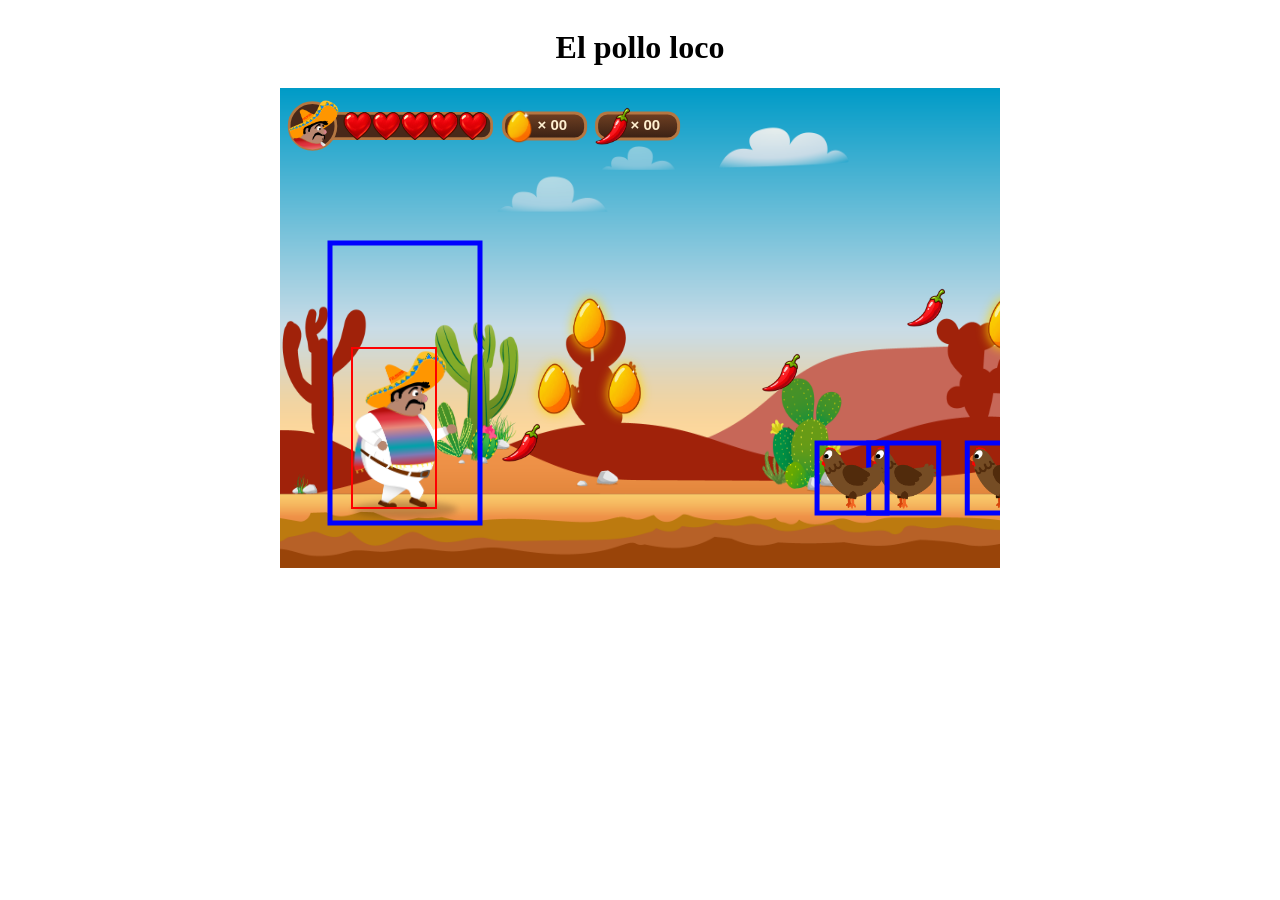
==== index.html @ 7159ae36 "add sounds and extend level" ====
<!DOCTYPE html>
<html lang="en">

<head>
    <meta charset="UTF-8">
    <meta name="viewport" content="width=device-width, initial-scale=1.0">
    <link rel="stylesheet" href="./style.css">
    <title>Pollo Loco</title>

    <script src="./js/models/drawable-object.class.js"></script>

    <script src="./js/models/movable-object.class.js"></script>
    <script src="./js/models/character.class.js"></script>
    <script src="./js/models/chicken.class.js"></script>
    <script src="./js/models/cloud.class.js"></script>
    <script src="./js/models/background-objects.class.js"></script>
    <script src="./js/models/keyboard.class.js"></script>
    <script src="./js/models/level.class.js"></script>
    <script src="./js/models/endboss.class.js"></script>
    <script src="./js/models/chili.class.js"></script>
    <script src="./js/models/thrown-chili.class.js"></script>
    <script src="./js/models/health-hearts.class.js"></script>
    <script src="./js/models/collectible-counter.class.js"></script>
    <script src="./js/models/golden-eggs.class.js"></script>
    <script src="./levels/level1.js"></script>

    <script src="./js/models/world.class.js"></script>


    <script src="./js/game.js"></script>
</head>

<body onload="init()">

    <h1>El pollo loco</h1>

    <canvas id="canvas" width="720" height="480">
    </canvas>

</body>

</html>
---- style.css ----
body {
    display: flex;
    flex-direction: column;
    align-items: center;
}


canvas {
    background-color: black;
}
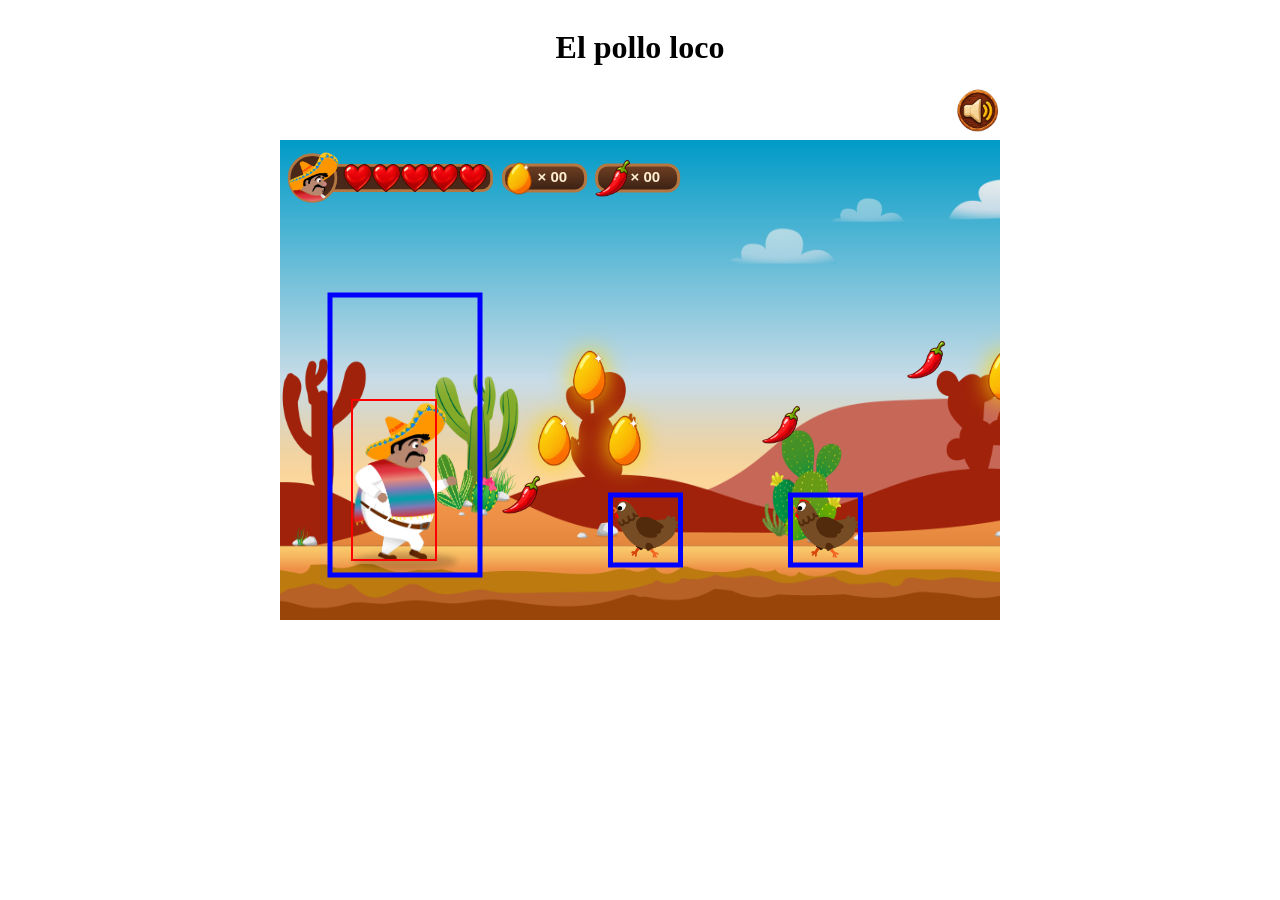
==== commit 793bf271: "add mute button" ====
--- a/index.html
+++ b/index.html
@@ -34,6 +34,12 @@
 
     <h1>El pollo loco</h1>
 
+    <div class="game-toolbar">
+        <button id="mute-button" type="button" aria-label="Mute game audio" aria-pressed="false" onclick="toggleMute(event)">
+            <img src="./img/7_statusbars/3_icons/sound-on.png" alt="" draggable="false">
+        </button>
+    </div>
+
     <canvas id="canvas" width="720" height="480">
     </canvas>
 
--- a/style.css
+++ b/style.css
@@ -7,4 +7,42 @@
 
 canvas {
     background-color: black;
-}+}
+
+.game-toolbar {
+    width: min(720px, 100%);
+    display: flex;
+    justify-content: flex-end;
+    margin-bottom: 8px;
+}
+
+#mute-button {
+    position: relative;
+    width: 44px;
+    height: 44px;
+    padding: 0;
+    border: 0;
+    border-radius: 50%;
+    background: transparent;
+    cursor: pointer;
+}
+
+#mute-button img {
+    display: block;
+    width: 100%;
+    height: 100%;
+    pointer-events: none;
+}
+
+#mute-button[aria-pressed="true"]::after {
+    content: "";
+    position: absolute;
+    top: 50%;
+    left: 50%;
+    width: 32px;
+    height: 4px;
+    border-radius: 4px;
+    background: #fbbf08;
+    box-shadow: 0 0 0 2px #492819;
+    transform: translate(-50%, -50%) rotate(-45deg);
+}
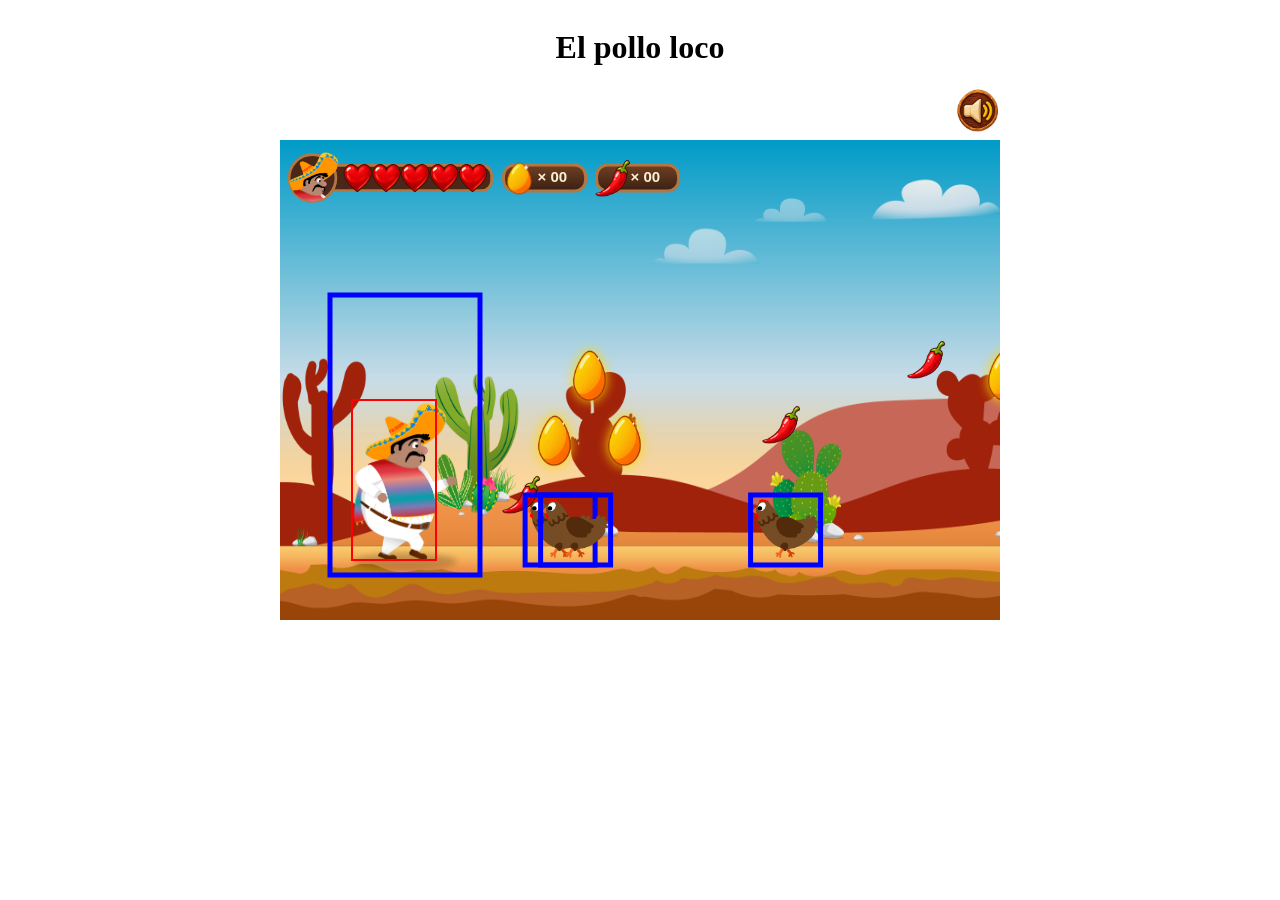
==== commit 4f7e1fb1: "add chicks and jump attacks" ====
--- a/index.html
+++ b/index.html
@@ -12,6 +12,7 @@
     <script src="./js/models/movable-object.class.js"></script>
     <script src="./js/models/character.class.js"></script>
     <script src="./js/models/chicken.class.js"></script>
+    <script src="./js/models/small-chicken.class.js"></script>
     <script src="./js/models/cloud.class.js"></script>
     <script src="./js/models/background-objects.class.js"></script>
     <script src="./js/models/keyboard.class.js"></script>
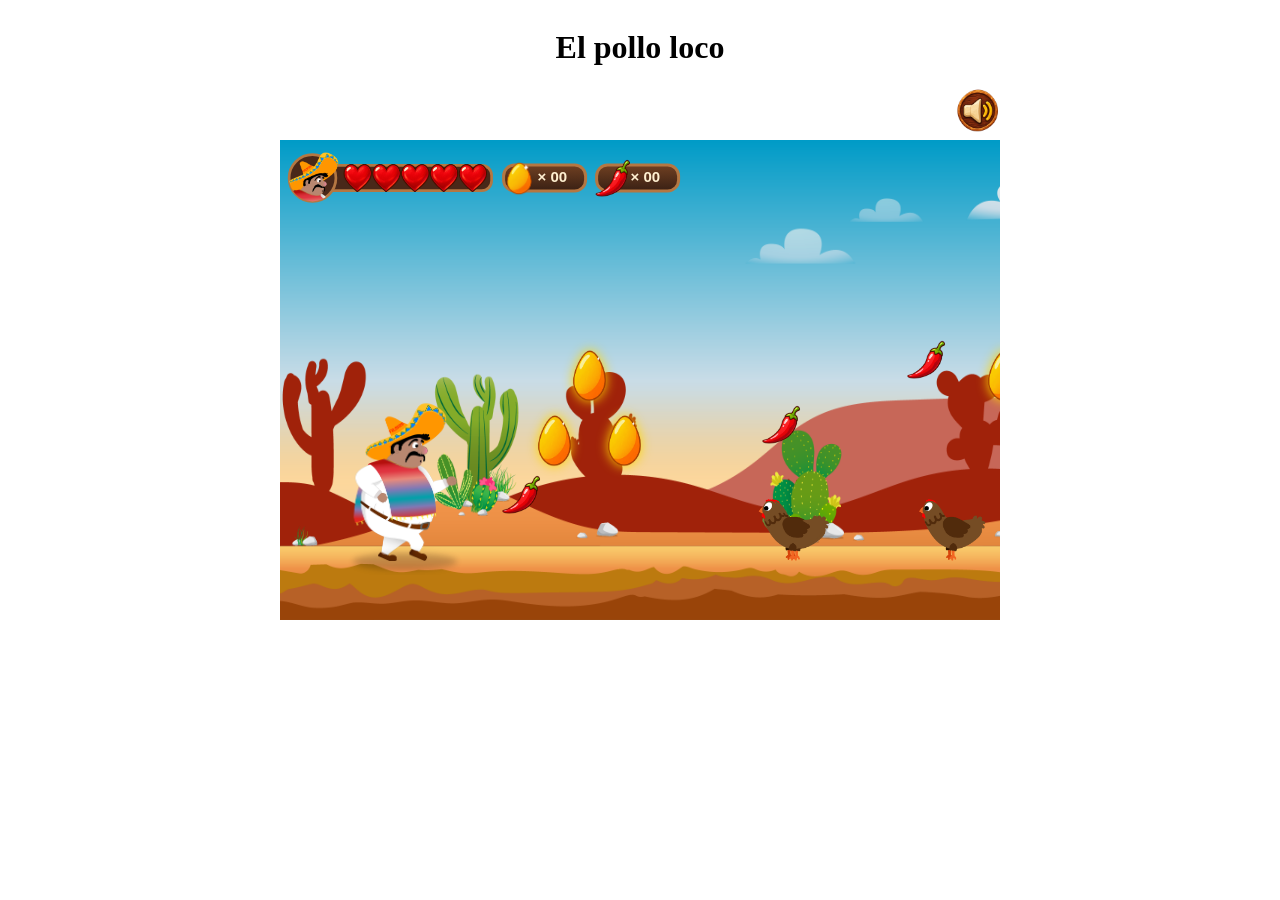
==== commit 16f8890d: "add cactus obstacles and adjust difficulty" ====
--- a/index.html
+++ b/index.html
@@ -10,6 +10,7 @@
     <script src="./js/models/drawable-object.class.js"></script>
 
     <script src="./js/models/movable-object.class.js"></script>
+    <script src="./js/models/cactus.class.js"></script>
     <script src="./js/models/character.class.js"></script>
     <script src="./js/models/chicken.class.js"></script>
     <script src="./js/models/small-chicken.class.js"></script>
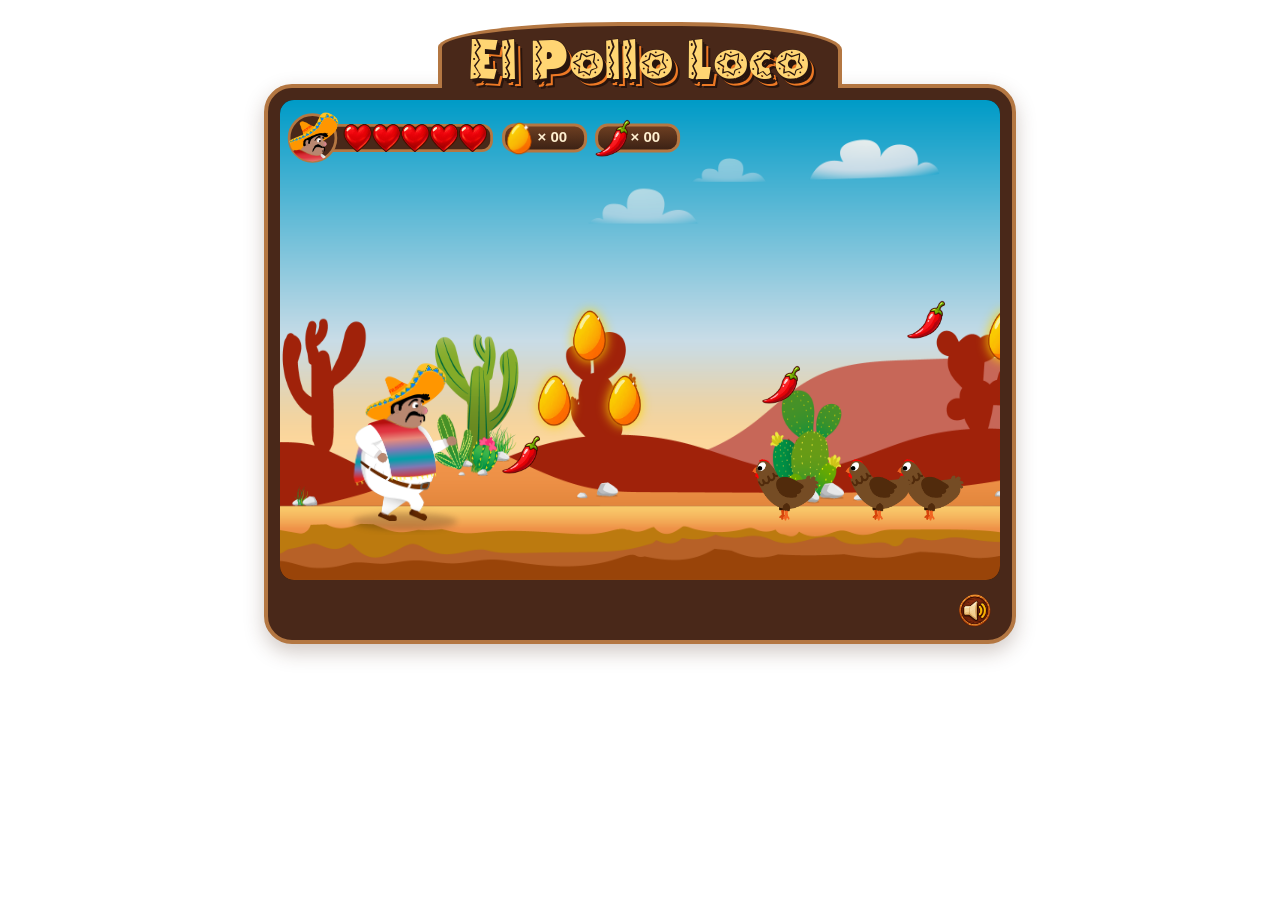
==== commit 4b9ec468: "update game frame and fonts" ====
--- a/index.html
+++ b/index.html
@@ -5,6 +5,7 @@
     <meta charset="UTF-8">
     <meta name="viewport" content="width=device-width, initial-scale=1.0">
     <link rel="stylesheet" href="./style.css">
+    <link rel="preload" href="./fonts/ELRIOTT2.TTF" as="font" type="font/ttf" crossorigin>
     <title>Pollo Loco</title>
 
     <script src="./js/models/drawable-object.class.js"></script>
@@ -34,16 +35,15 @@
 
 <body onload="init()">
 
-    <h1>El pollo loco</h1>
-
-    <div class="game-toolbar">
-        <button id="mute-button" type="button" aria-label="Mute game audio" aria-pressed="false" onclick="toggleMute(event)">
-            <img src="./img/7_statusbars/3_icons/sound-on.png" alt="" draggable="false">
-        </button>
+    <div class="game-frame">
+        <h1 class="game-title">El Pollo Loco</h1>
+        <canvas id="canvas" width="720" height="480"></canvas>
+        <div class="game-toolbar">
+            <button id="mute-button" type="button" aria-label="Mute game audio" aria-pressed="false" onclick="toggleMute(event)">
+                <img src="./img/7_statusbars/3_icons/sound-on.png" alt="" draggable="false">
+            </button>
+        </div>
     </div>
-
-    <canvas id="canvas" width="720" height="480">
-    </canvas>
 
 </body>
 
--- a/style.css
+++ b/style.css
@@ -1,3 +1,11 @@
+@font-face {
+    font-family: "El Rio Lobo";
+    src: url("./fonts/ELRIOTT2.TTF") format("truetype");
+    font-weight: 400;
+    font-style: normal;
+    font-display: swap;
+}
+
 body {
     display: flex;
     flex-direction: column;
@@ -5,21 +13,78 @@
 }
 
 
+.game-frame {
+    position: relative;
+    box-sizing: border-box;
+    width: min(752px, 100%);
+    margin-top: 76px;
+    padding: 12px 12px 0;
+    border: 4px solid #b47742;
+    border-radius: 28px;
+    background: #492819;
+    box-shadow: 0 8px 20px #49281940;
+}
+
+.game-title {
+    position: absolute;
+    top: -48px;
+    left: 50%;
+    transform: translateX(-50%);
+    z-index: 1;
+    isolation: isolate;
+    width: fit-content;
+    max-width: calc(100% - 32px);
+    box-sizing: border-box;
+    margin: 0;
+    white-space: nowrap;
+    padding: 0 20px 6px;
+    color: #ffd573;
+    font: 400 clamp(34px, 8vw, 64px) / 0.65 "El Rio Lobo", serif;
+    text-align: center;
+    -webkit-text-stroke: 1px #29150d;
+    paint-order: stroke fill;
+    text-shadow: 2px 3px 0 #29150d,
+                 4px 5px 0 #29150d,
+                 6px 7px 0 #ed7925,
+                 8px 9px 0 #29150d;
+}
+
+.game-title::before {
+    content: "";
+    position: absolute;
+    z-index: -1;
+    top: -18px;
+    left: -12px;
+    right: -12px;
+    height: 66px;
+    box-sizing: border-box;
+    border: 4px solid #b47742;
+    border-bottom: 0;
+    border-radius: 45% 40% 0 0 / 38% 42% 0 0;
+    background: #492819;
+}
+
 canvas {
+    display: block;
+    width: 100%;
+    height: auto;
+    border-radius: 14px;
     background-color: black;
 }
 
 .game-toolbar {
-    width: min(720px, 100%);
     display: flex;
     justify-content: flex-end;
-    margin-bottom: 8px;
+    align-items: center;
+    min-height: 60px;
+    padding: 4px 8px;
+    box-sizing: border-box;
 }
 
 #mute-button {
     position: relative;
-    width: 44px;
-    height: 44px;
+    width: 34px;
+    height: 34px;
     padding: 0;
     border: 0;
     border-radius: 50%;
@@ -39,7 +104,7 @@
     position: absolute;
     top: 50%;
     left: 50%;
-    width: 32px;
+    width: 24px;
     height: 4px;
     border-radius: 4px;
     background: #fbbf08;
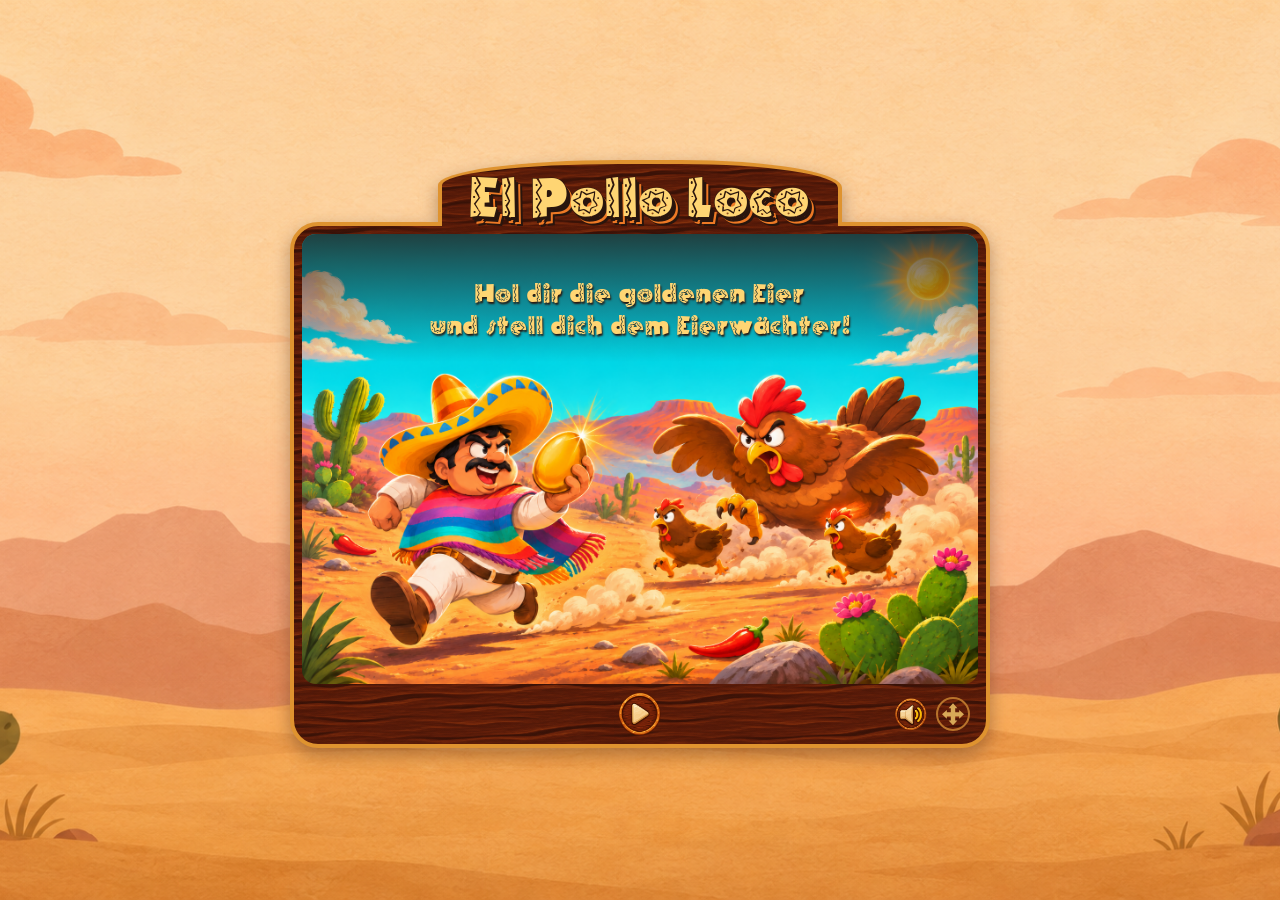
==== commit a6bb864d: "add start screen and game controls" ====
--- a/index.html
+++ b/index.html
@@ -7,7 +7,9 @@
     <link rel="stylesheet" href="./style.css">
     <link rel="preload" href="./fonts/ELRIOTT2.TTF" as="font" type="font/ttf" crossorigin>
     <title>Pollo Loco</title>
+    <link rel="icon" type="image/png" href="./img/8_golden_egg/golden_egg_1.png">
 
+    <script src="./js/game-timers.js"></script>
     <script src="./js/models/drawable-object.class.js"></script>
 
     <script src="./js/models/movable-object.class.js"></script>
@@ -37,14 +39,42 @@
 
     <div class="game-frame">
         <h1 class="game-title">El Pollo Loco</h1>
-        <canvas id="canvas" width="720" height="480"></canvas>
+        <section id="home-screen" class="home-screen" aria-label="Startseite">
+            <img class="home-trailer" src="./img/12_ui/trailer-sun-clouds.png" alt="Pepe flieht mit einem goldenen Ei vor dem Eierwächter und seiner Hühnerschar.">
+            <p class="home-caption">Hol dir die goldenen Eier<br>und stell dich dem Eierwächter!</p>
+        </section>
+        <canvas id="canvas" width="720" height="480" hidden></canvas>
         <div class="game-toolbar">
+            <button id="home-button" type="button" aria-label="Zur Startseite" onclick="showHome()" hidden>
+                <span class="home-icon" aria-hidden="true"></span>
+            </button>
+            <button id="restart-button" type="button" aria-label="Spiel starten" onclick="toggleGamePause(event)">
+                <img src="./img/7_statusbars/3_icons/play.png" alt="" draggable="false">
+                <span class="pause-symbol" aria-hidden="true"></span>
+            </button>
             <button id="mute-button" type="button" aria-label="Mute game audio" aria-pressed="false" onclick="toggleMute(event)">
                 <img src="./img/7_statusbars/3_icons/sound-on.png" alt="" draggable="false">
+            </button>
+            <button id="help-button" type="button" aria-label="Spielanleitung öffnen" aria-haspopup="dialog" aria-controls="help-dialog" onclick="document.getElementById('help-dialog').showModal()">
+                <span class="direction-icon" aria-hidden="true"></span>
             </button>
         </div>
     </div>
 
+    <dialog id="help-dialog" aria-labelledby="help-title" onclick="closeHelpOnBackdrop(event)">
+        <form method="dialog">
+            <button class="close-help" aria-label="Anleitung schließen">×</button>
+        </form>
+        <h2 id="help-title">So spielst du</h2>
+        <p>Pepe sammelt die goldenen Eier der Hühner ein. Die Hühner wollen ihre Eier zurück!</p>
+        <ul>
+            <li><kbd>←</kbd> <kbd>→</kbd> laufen</li>
+            <li><kbd>↑</kbd> oder <kbd>Leertaste</kbd> springen</li>
+            <li><kbd>D</kbd> eine eingesammelte Chili werfen</li>
+        </ul>
+        <p>Überspringe die Kakteen. Triff den Eierwächter dreimal mit Chilis und spring ihm dann auf den Kopf. Sammle zum Schluss sein goldenes Ei ein.</p>
+    </dialog>
+
 </body>
 
 </html>
--- a/style.css
+++ b/style.css
@@ -7,6 +7,15 @@
 }
 
 body {
+    box-sizing: border-box;
+    min-height: 100vh;
+    margin: 0;
+    padding: 12px;
+    background-color: #f7d1a0;
+    background-image: url("./img/11_page_background/desert.png");
+    background-size: cover;
+    background-position: center;
+    background-repeat: no-repeat;
     display: flex;
     flex-direction: column;
     align-items: center;
@@ -14,15 +23,24 @@
 
 
 .game-frame {
-    position: relative;
-    box-sizing: border-box;
-    width: min(752px, 100%);
-    margin-top: 76px;
-    padding: 12px 12px 0;
-    border: 4px solid #b47742;
+    --frame-outline: #df932f;
+    position: relative;
+    box-sizing: border-box;
+    width: min(700px, 100%);
+    margin-block: auto;
+    padding: 8px 8px 0;
+    border: 4px solid var(--frame-outline);
     border-radius: 28px;
     background: #492819;
-    box-shadow: 0 8px 20px #49281940;
+    background-image: linear-gradient(#29150d66, #29150d66), url("./img/12_ui/wood.png");
+    background-size: auto, 320px 185px;
+    filter: drop-shadow(0 7px 9px #49281966);
+}
+
+/* Der Titel ragt 70 Pixel über den Rahmen. */
+body::before {
+    content: "";
+    flex: 0 0 70px;
 }
 
 .game-title {
@@ -58,10 +76,12 @@
     right: -12px;
     height: 66px;
     box-sizing: border-box;
-    border: 4px solid #b47742;
+    border: 4px solid var(--frame-outline);
     border-bottom: 0;
     border-radius: 45% 40% 0 0 / 38% 42% 0 0;
     background: #492819;
+    background-image: linear-gradient(#29150d66, #29150d66), url("./img/12_ui/wood.png");
+    background-size: auto, 320px 185px;
 }
 
 canvas {
@@ -72,13 +92,139 @@
     background-color: black;
 }
 
+[hidden] {
+    display: none !important;
+}
+
+.home-screen {
+    position: relative;
+    aspect-ratio: 3 / 2;
+    box-sizing: border-box;
+    border-radius: 14px;
+    overflow: hidden;
+}
+
+.home-trailer {
+    display: block;
+    width: 100%;
+    height: 100%;
+    object-fit: cover;
+}
+
+.home-caption {
+    position: absolute;
+    inset: 0 0 auto;
+    margin: 0;
+    padding: clamp(28px, 6vw, 44px) 16px 20px;
+    background: linear-gradient(#29150dbf, transparent);
+    color: #ffd573;
+    font: 400 clamp(18px, 4vw, 30px) / 1.08 "El Rio Lobo", serif;
+    text-align: center;
+    text-shadow: 1px 2px 2px #29150d;
+}
+
+
+.close-help {
+    padding: 8px 14px;
+    border: 2px solid #df932f;
+    border-radius: 12px;
+    background: #492819;
+    color: #ffd573;
+    font: bold 16px sans-serif;
+    cursor: pointer;
+}
+
+#home-button {
+    margin-right: auto;
+}
+
+#help-dialog {
+    box-sizing: border-box;
+    width: min(440px, calc(100% - 24px));
+    padding: 24px;
+    border: 3px solid #df932f;
+    border-radius: 18px;
+    background: #492819;
+    color: #fff0ce;
+    font: 16px / 1.5 sans-serif;
+}
+
+#help-dialog::backdrop {
+    background: #29150d99;
+}
+
+#help-title {
+    margin-top: 0;
+    color: #ffd573;
+    font-family: "El Rio Lobo", serif;
+    font-size: clamp(22px, 6vw, 34px);
+    font-weight: 400;
+    -webkit-text-stroke: 0.5px #29150d;
+    paint-order: stroke fill;
+    text-shadow: 1px 2px #29150d, 2px 3px #ed7925, 3px 4px #29150d;
+}
+
+.close-help {
+    float: right;
+    padding: 3px 10px;
+}
+
 .game-toolbar {
+    position: relative;
     display: flex;
     justify-content: flex-end;
     align-items: center;
+    gap: 8px;
     min-height: 60px;
     padding: 4px 8px;
     box-sizing: border-box;
+}
+
+#home-button,
+#help-button {
+    width: 34px;
+    height: 34px;
+    padding: 0;
+    border: 2px solid #b8732b;
+    border-radius: 50%;
+    background: linear-gradient(#29150d55, #29150d55),
+                #492819 url("./img/12_ui/wood.png") center / 120px;
+    color: #d8a957;
+    cursor: pointer;
+}
+
+.home-icon,
+.direction-icon {
+    display: block;
+    width: 22px;
+    height: 22px;
+    margin: auto;
+    background: currentColor;
+}
+
+.home-icon {
+    clip-path: polygon(50% 5%, 100% 48%, 85% 48%, 85% 95%, 60% 95%,
+        60% 66%, 40% 66%, 40% 95%, 15% 95%, 15% 48%, 0 48%);
+}
+
+.direction-icon {
+    clip-path: polygon(50% 0, 70% 22%, 60% 22%, 60% 40%, 78% 40%, 78% 30%,
+        100% 50%, 78% 70%, 78% 60%, 60% 60%, 60% 78%, 70% 78%, 50% 100%,
+        30% 78%, 40% 78%, 40% 60%, 22% 60%, 22% 70%, 0 50%, 22% 30%,
+        22% 40%, 40% 40%, 40% 22%, 30% 22%);
+}
+
+#restart-button {
+    position: absolute;
+    left: 50%;
+    transform: translateX(-50%);
+    width: 46px;
+    height: 46px;
+    padding: 0;
+    border: 0;
+    border-radius: 50%;
+    background: transparent;
+    cursor: pointer;
 }
 
 #mute-button {
@@ -92,10 +238,28 @@
     cursor: pointer;
 }
 
-#mute-button img {
+#mute-button img,
+#restart-button img {
     display: block;
     width: 100%;
     height: 100%;
+    pointer-events: none;
+}
+
+#restart-button[aria-label="Spiel pausieren"] img {
+    visibility: hidden;
+}
+
+#restart-button[aria-label="Spiel pausieren"] {
+    background: #704022 url("./img/12_ui/wood.png") center / 120px;
+    border: 2px solid #df932f;
+}
+
+#restart-button[aria-label="Spiel pausieren"] .pause-symbol {
+    position: absolute;
+    inset: 10px 12px;
+    border-inline: 5px solid #ffd573;
+    border-radius: 1px;
     pointer-events: none;
 }
 
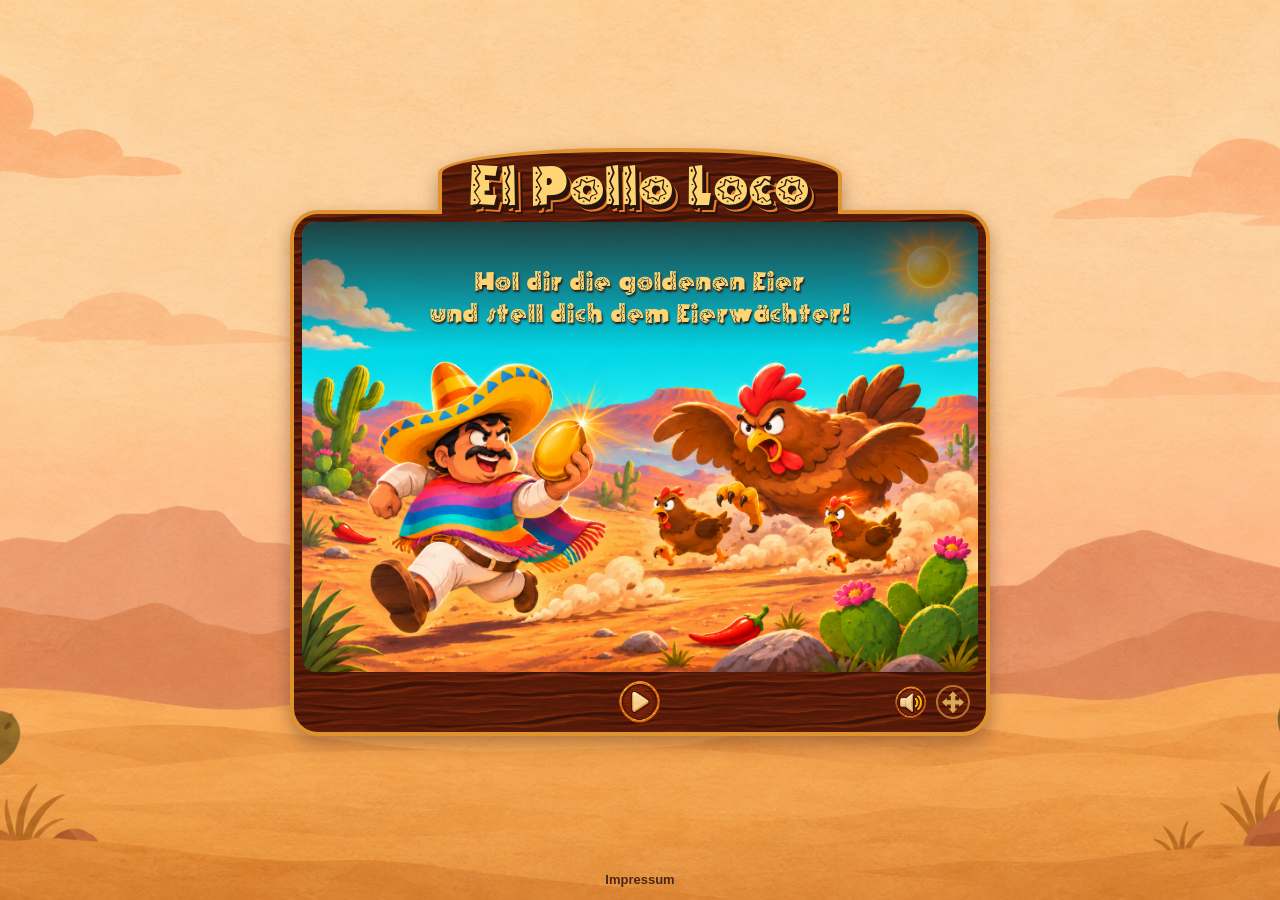
==== commit b5b0860a: "add terms of use and impressum" ====
--- a/index.html
+++ b/index.html
@@ -43,7 +43,7 @@
             <img class="home-trailer" src="./img/12_ui/trailer-sun-clouds.png" alt="Pepe flieht mit einem goldenen Ei vor dem Eierwächter und seiner Hühnerschar.">
             <p class="home-caption">Hol dir die goldenen Eier<br>und stell dich dem Eierwächter!</p>
         </section>
-        <canvas id="canvas" width="720" height="480" hidden></canvas>
+        <canvas id="canvas" width="854" height="480" tabindex="-1" hidden></canvas>
         <div class="game-toolbar">
             <button id="home-button" type="button" aria-label="Zur Startseite" onclick="showHome()" hidden>
                 <span class="home-icon" aria-hidden="true"></span>
@@ -58,8 +58,15 @@
             <button id="help-button" type="button" aria-label="Spielanleitung öffnen" aria-haspopup="dialog" aria-controls="help-dialog" onclick="document.getElementById('help-dialog').showModal()">
                 <span class="direction-icon" aria-hidden="true"></span>
             </button>
+            <button id="wide-button" type="button" aria-label="Vollbild öffnen" aria-controls="canvas" aria-pressed="false" onclick="toggleCanvasWidth()" hidden>
+                <span aria-hidden="true">⛶</span>
+            </button>
         </div>
     </div>
+
+    <footer class="game-footer">
+        <a class="legal-link" href="./impressum.html">Impressum</a>
+    </footer>
 
     <dialog id="help-dialog" aria-labelledby="help-title" onclick="closeHelpOnBackdrop(event)">
         <form method="dialog">
--- a/style.css
+++ b/style.css
@@ -43,6 +43,69 @@
     flex: 0 0 70px;
 }
 
+.game-footer {
+    margin-top: 6px;
+}
+
+.game-footer .legal-link {
+    padding: 0;
+    border: 0;
+    background: transparent;
+    color: #492819;
+    font-size: 13px;
+    text-decoration: none;
+}
+
+.legal-link {
+    display: inline-block;
+    padding: 7px 14px;
+    border: 2px solid #df932f;
+    border-radius: 12px;
+    background: #492819;
+    color: #fff0ce;
+    font: bold 15px sans-serif;
+}
+
+.legal-page::before {
+    display: none;
+}
+
+.legal-card {
+    padding: clamp(20px, 5vw, 38px);
+    color: #fff0ce;
+    font: 16px / 1.55 sans-serif;
+}
+
+.legal-heading {
+    display: flex;
+    align-items: center;
+    justify-content: space-between;
+    gap: 12px;
+}
+
+.legal-heading h1 {
+    margin: 0;
+    color: #ffd573;
+    font: 400 clamp(28px, 7vw, 48px) "El Rio Lobo", serif;
+}
+
+.legal-card address {
+    font-style: normal;
+}
+
+.legal-card h2 {
+    margin-bottom: 4px;
+}
+
+.legal-card h2 + p {
+    margin-top: 0;
+}
+
+.legal-email {
+    color: #ffd573;
+    overflow-wrap: anywhere;
+}
+
 .game-title {
     position: absolute;
     top: -48px;
@@ -88,8 +151,46 @@
     display: block;
     width: 100%;
     height: auto;
+    aspect-ratio: 16 / 9;
     border-radius: 14px;
     background-color: black;
+}
+
+.game-frame:fullscreen {
+    display: grid;
+    place-items: center;
+    width: 100%;
+    height: 100%;
+    margin: 0;
+    padding: 0;
+    border: 0;
+    border-radius: 0;
+    background: #f7d1a0 url("./img/11_page_background/desert.png") center / cover no-repeat;
+    overflow: hidden;
+    filter: none;
+}
+
+.game-frame:fullscreen canvas {
+    position: absolute;
+    inset: 0;
+    margin: auto;
+    width: min(100vw, calc(100dvh * 16 / 9));
+    height: auto;
+    max-height: 100dvh;
+    border-radius: 0;
+}
+
+.game-frame:fullscreen .game-title,
+.game-frame:fullscreen .game-toolbar > :not(#wide-button) {
+    display: none;
+}
+
+.game-frame:fullscreen .game-toolbar {
+    position: absolute;
+    right: 12px;
+    bottom: 12px;
+    min-height: 0;
+    padding: 0;
 }
 
 [hidden] {
@@ -181,7 +282,10 @@
 }
 
 #home-button,
-#help-button {
+#help-button,
+#wide-button,
+.legal-home-link {
+    box-sizing: border-box;
     width: 34px;
     height: 34px;
     padding: 0;
@@ -191,6 +295,21 @@
                 #492819 url("./img/12_ui/wood.png") center / 120px;
     color: #d8a957;
     cursor: pointer;
+}
+
+.legal-home-link {
+    display: inline-flex;
+    flex-shrink: 0;
+    vertical-align: middle;
+}
+
+#wide-button {
+    font: 22px / 1 sans-serif;
+}
+
+#wide-button[aria-pressed="true"] {
+    outline: 2px solid #ffd573;
+    outline-offset: 2px;
 }
 
 .home-icon,
